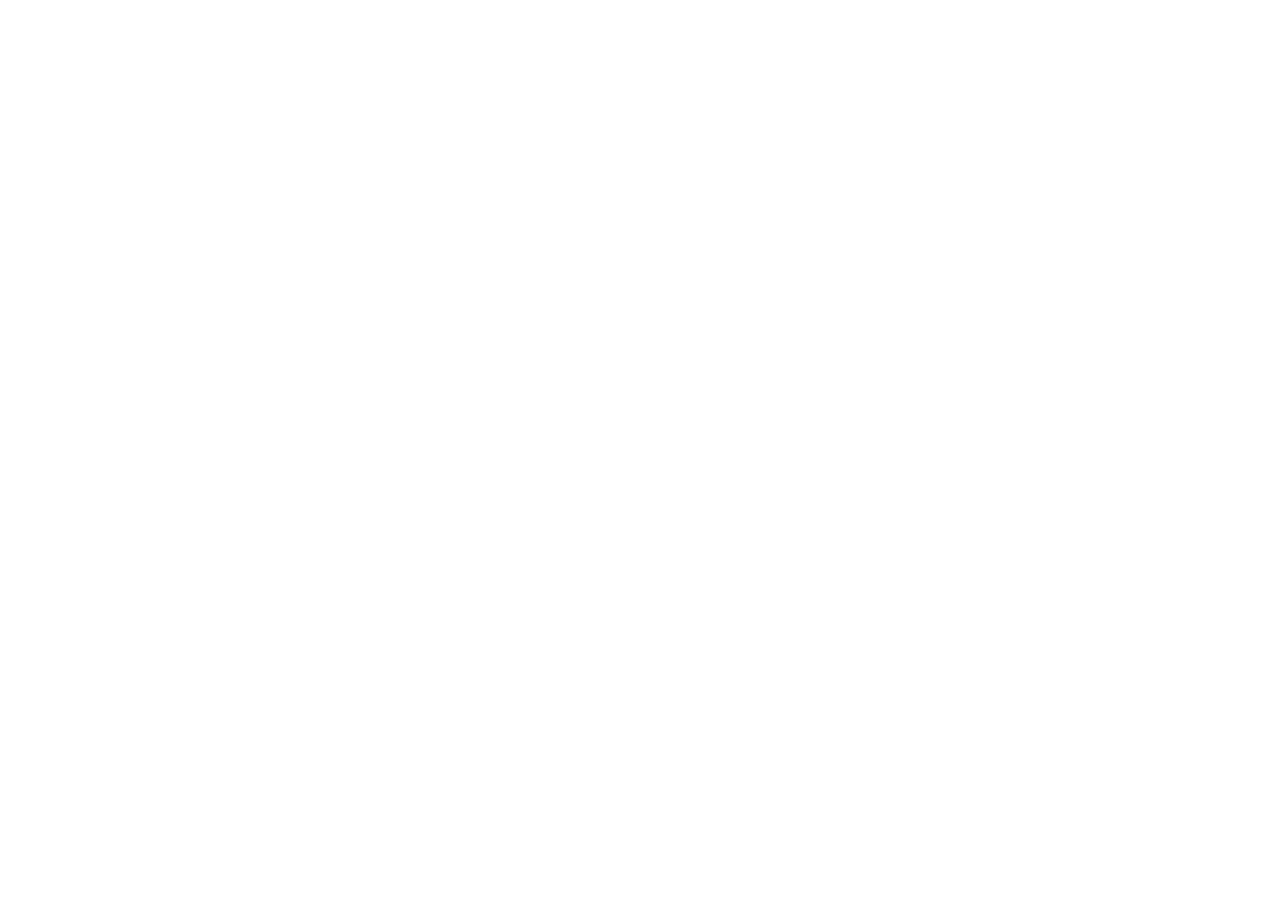
==== Pagina de receitas/Index.html @ 89547781 "Initial Commit" ====
<!DOCTYPE html>
<html lang="pt-BR">
<head>
    <meta charset="UTF-8">
    <meta name="viewport" content="width=device-width, initial-scale=1.0">
    <title>Pagina de Receitas</title>
</head>
<body>
    
</body>
</html>
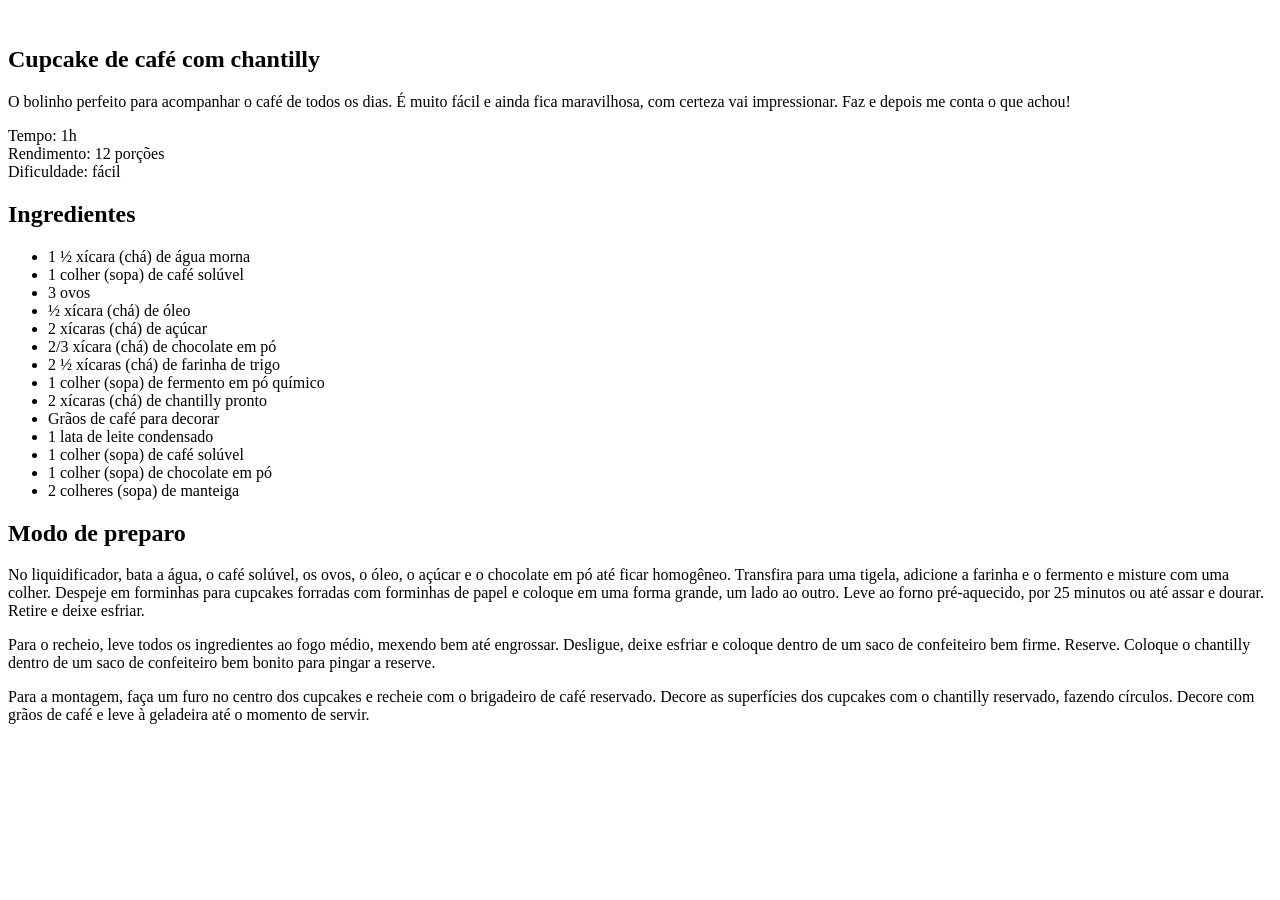
==== commit 8e1fd760: "Inicial html page" ====
--- a/Pagina de receitas/Index.html
+++ b/Pagina de receitas/Index.html
@@ -6,6 +6,44 @@
     <title>Pagina de Receitas</title>
 </head>
 <body>
+    <div id="page">
+        <img src="" alt="">
+        <main>
+            <section id="about">
+                <h1>Cupcake de café com chantilly</h1>
+                <p>O bolinho perfeito para acompanhar o café de todos os dias. É muito fácil e ainda fica maravilhosa, com certeza vai impressionar. Faz e depois me conta o que achou!</p>
+                <p>Tempo: 1h<br>Rendimento: 12 porções<br>Dificuldade: fácil</p>
+            </section>
+            <section id="ingredients">
+                <h2>Ingredientes</h2>
+                <ul>
+                    <li>1 ½ xícara (chá) de água morna</li>
+                    <li>1 colher (sopa) de café solúvel</li>
+                    <li>3 ovos</li>
+                    <li>½ xícara (chá) de óleo</li>
+                    <li>2 xícaras (chá) de açúcar</li>
+                    <li>2/3 xícara (chá) de chocolate em pó</li>
+                    <li>2 ½ xícaras (chá) de farinha de trigo</li>
+                    <li>1 colher (sopa) de fermento em pó químico</li>
+                    <li>2 xícaras (chá) de chantilly pronto</li>
+                    <li>Grãos de café para decorar</li>
+                    <li>1 lata de leite condensado</li>
+                    <li>1 colher (sopa) de café solúvel</li>
+                    <li>1 colher (sopa) de chocolate em pó</li>
+                    <li>2 colheres (sopa) de manteiga</li>
+                </ul>
+            </section>
+            <section id="preparation">
+                <h2>Modo de preparo</h2>
+                <p>No liquidificador, bata a água, o café solúvel, os ovos, o óleo, o açúcar e o chocolate em pó até ficar homogêneo. Transfira para uma tigela, adicione a farinha e o fermento e misture com uma colher. Despeje em forminhas para cupcakes forradas com forminhas de papel e coloque em uma forma grande, um lado ao outro. Leve ao forno pré-aquecido, por 25 minutos ou até assar e dourar. Retire e deixe esfriar.</p>
+                <p>Para o recheio, leve todos os ingredientes ao fogo médio, mexendo bem até engrossar. Desligue, deixe esfriar e coloque dentro de um saco de confeiteiro bem firme. Reserve. Coloque o chantilly dentro de um saco de confeiteiro bem bonito para pingar a reserve.</p>
+                <p>Para a montagem, faça um furo no centro dos cupcakes e recheie com o brigadeiro de café reservado. Decore as superfícies dos cupcakes com o chantilly reservado, fazendo círculos. Decore com grãos de café e leve à geladeira até o momento de servir.</p>
+            </section>
+        </main>
+
+
+
+    </div>
     
 </body>
 </html>
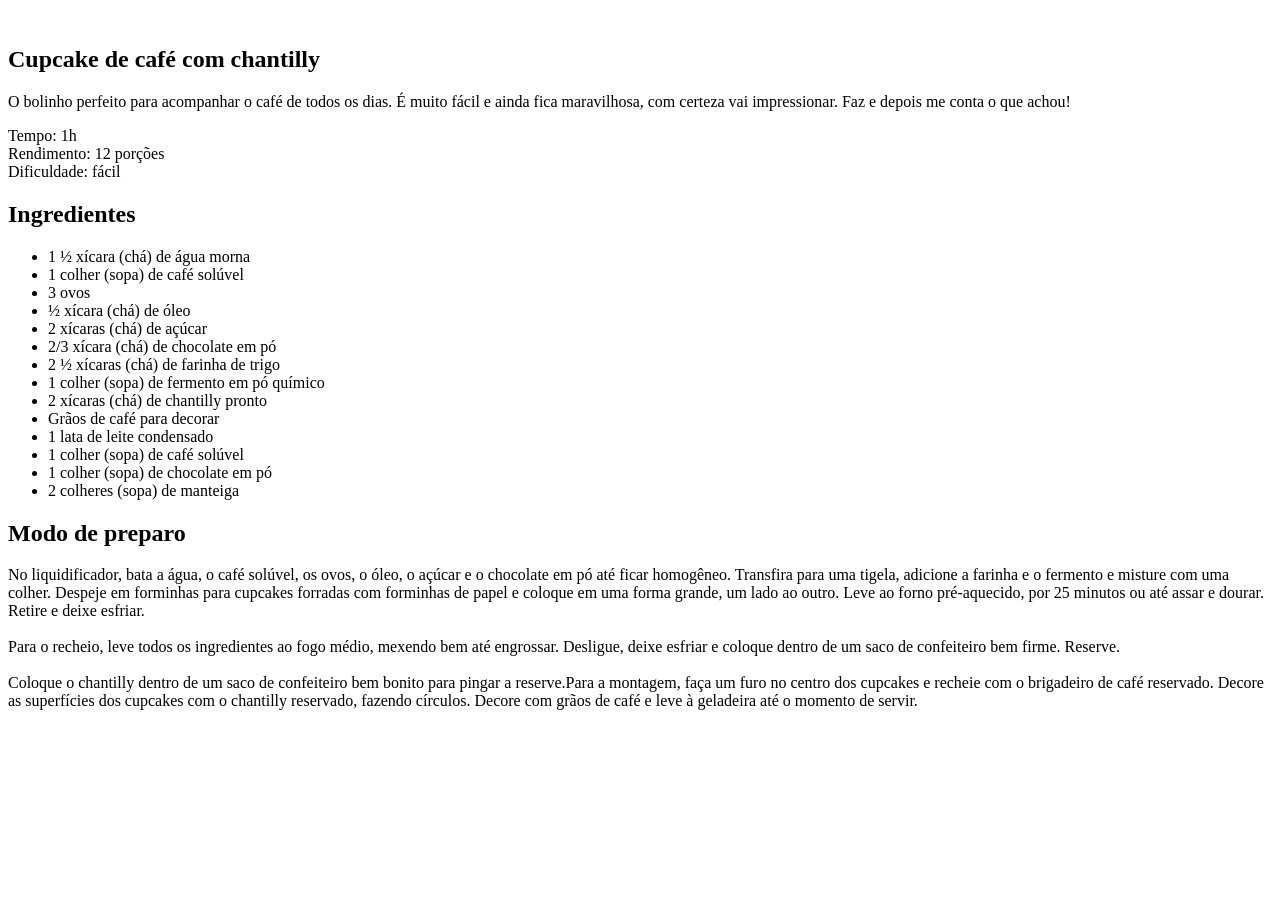
==== commit 99e4c146: "Observation e comment" ====
--- a/Pagina de receitas/Index.html
+++ b/Pagina de receitas/Index.html
@@ -17,6 +17,8 @@
             <section id="ingredients">
                 <h2>Ingredientes</h2>
                 <ul>
+                    <!-- Eu posso fazer muitas listas de muitas formas usando o li*14 
+                     Ou usando o alt e shift tambem da certo-->
                     <li>1 ½ xícara (chá) de água morna</li>
                     <li>1 colher (sopa) de café solúvel</li>
                     <li>3 ovos</li>
@@ -35,9 +37,7 @@
             </section>
             <section id="preparation">
                 <h2>Modo de preparo</h2>
-                <p>No liquidificador, bata a água, o café solúvel, os ovos, o óleo, o açúcar e o chocolate em pó até ficar homogêneo. Transfira para uma tigela, adicione a farinha e o fermento e misture com uma colher. Despeje em forminhas para cupcakes forradas com forminhas de papel e coloque em uma forma grande, um lado ao outro. Leve ao forno pré-aquecido, por 25 minutos ou até assar e dourar. Retire e deixe esfriar.</p>
-                <p>Para o recheio, leve todos os ingredientes ao fogo médio, mexendo bem até engrossar. Desligue, deixe esfriar e coloque dentro de um saco de confeiteiro bem firme. Reserve. Coloque o chantilly dentro de um saco de confeiteiro bem bonito para pingar a reserve.</p>
-                <p>Para a montagem, faça um furo no centro dos cupcakes e recheie com o brigadeiro de café reservado. Decore as superfícies dos cupcakes com o chantilly reservado, fazendo círculos. Decore com grãos de café e leve à geladeira até o momento de servir.</p>
+                <p>No liquidificador, bata a água, o café solúvel, os ovos, o óleo, o açúcar e o chocolate em pó até ficar homogêneo. Transfira para uma tigela, adicione a farinha e o fermento e misture com uma colher. Despeje em forminhas para cupcakes forradas com forminhas de papel e coloque em uma forma grande, um lado ao outro. Leve ao forno pré-aquecido, por 25 minutos ou até assar e dourar. Retire e deixe esfriar. <br> <br> Para o recheio, leve todos os ingredientes ao fogo médio, mexendo bem até engrossar. Desligue, deixe esfriar e coloque dentro de um saco de confeiteiro bem firme. Reserve. <br> <br> Coloque o chantilly dentro de um saco de confeiteiro bem bonito para pingar a reserve.Para a montagem, faça um furo no centro dos cupcakes e recheie com o brigadeiro de café reservado. Decore as superfícies dos cupcakes com o chantilly reservado, fazendo círculos. Decore com grãos de café e leve à geladeira até o momento de servir.</p>
             </section>
         </main>
 
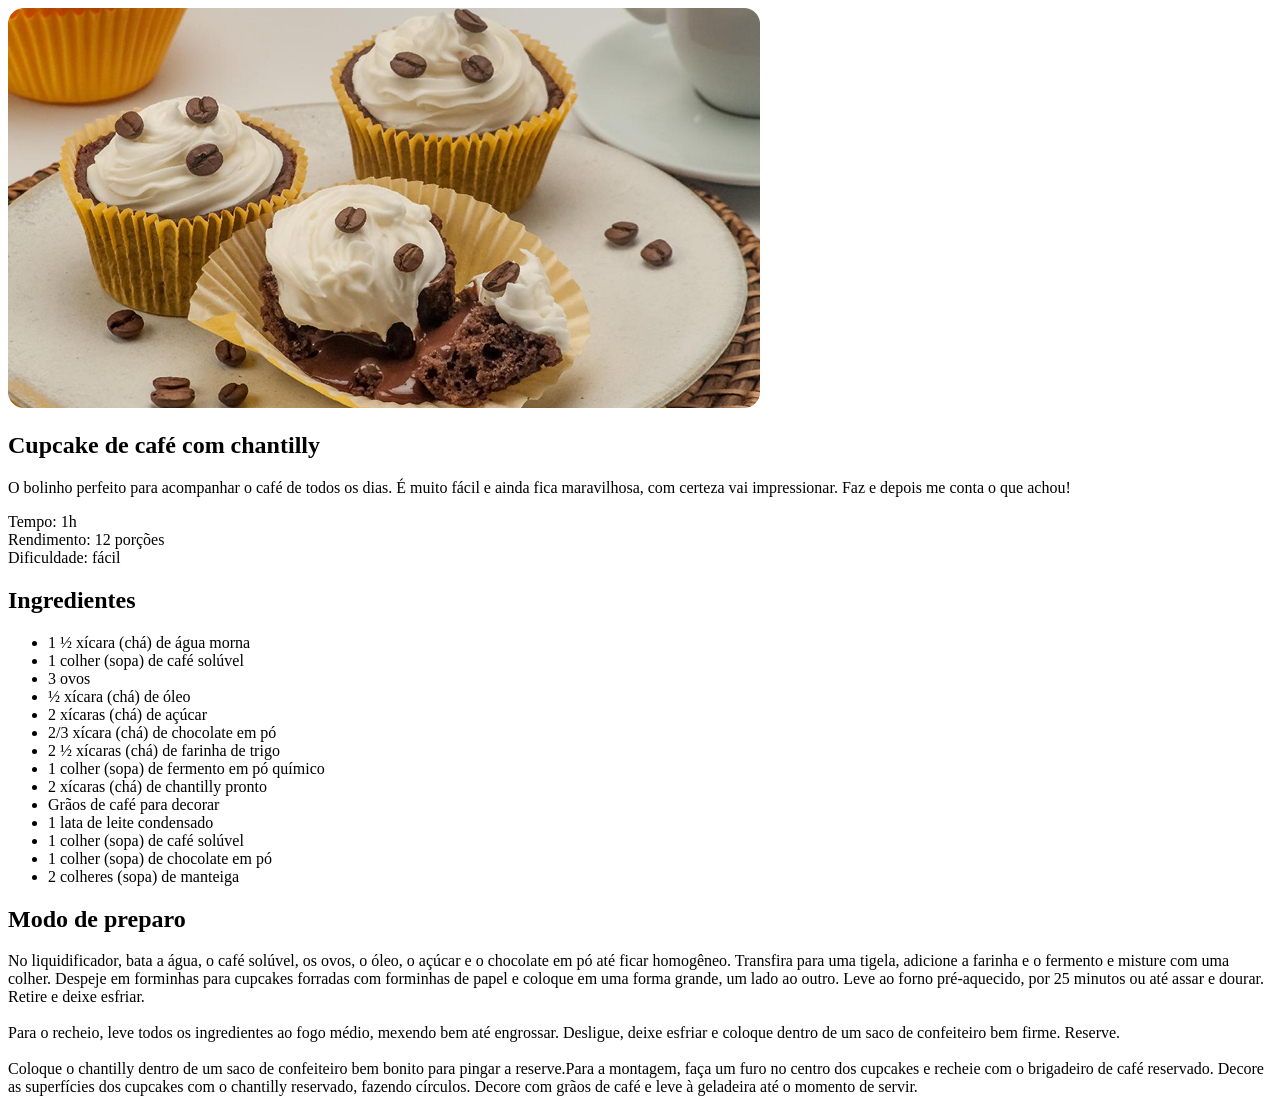
==== commit 8d6bb6fe: "Adicionando css" ====
--- a/Pagina de receitas/Index.html
+++ b/Pagina de receitas/Index.html
@@ -4,10 +4,11 @@
     <meta charset="UTF-8">
     <meta name="viewport" content="width=device-width, initial-scale=1.0">
     <title>Pagina de Receitas</title>
+    <link rel="stylesheet" href="style.css">
 </head>
 <body>
     <div id="page">
-        <img src="" alt="">
+        <img src="./assets/main-image.jpg" alt="Imagem do prato pronto">
         <main>
             <section id="about">
                 <h1>Cupcake de café com chantilly</h1>
--- a/Pagina de receitas/style.css
+++ b/Pagina de receitas/style.css
@@ -0,0 +1,6 @@
+ background-image: url(assets/bg-image.jpg);
+background-size: cover;
+
+{ img
+   border-radius: 16px;
+   box-shadow: 0 4px 8px rgba(0, 0, 0, 0.2);
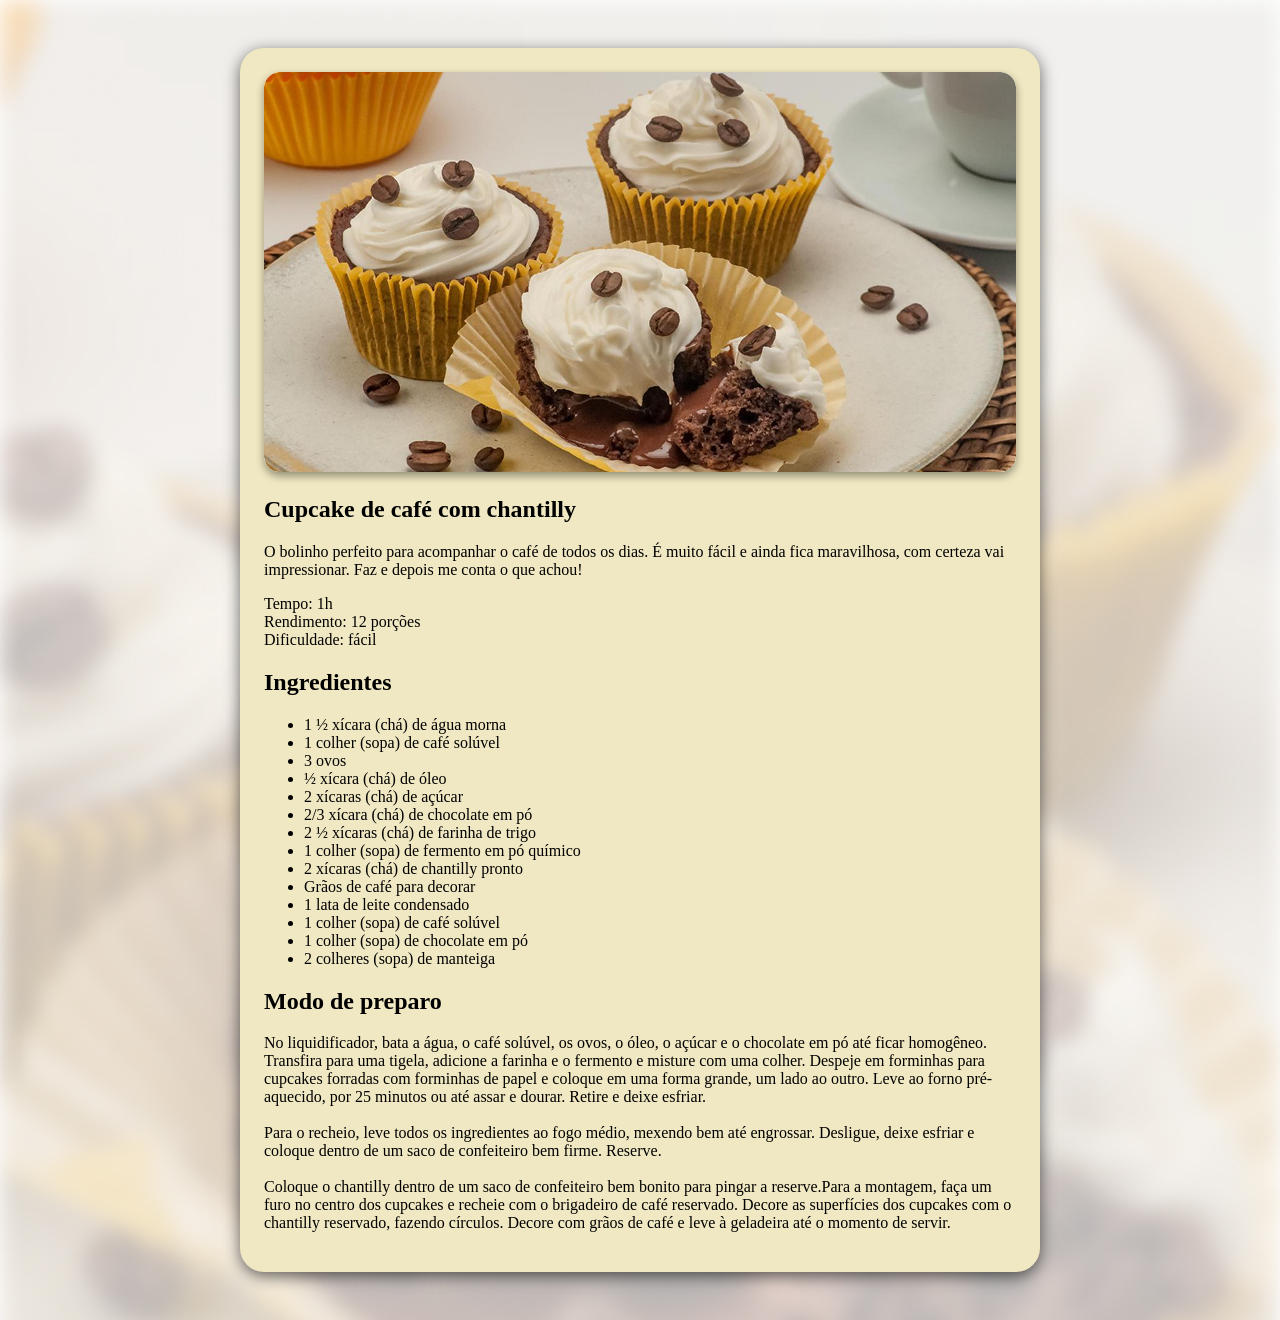
==== commit b15e3e87: "Alterei detalhes no css e coloquei imagen de fundo e uma box na page centralizada" ====
--- a/Pagina de receitas/Index.html
+++ b/Pagina de receitas/Index.html
@@ -8,7 +8,7 @@
 </head>
 <body>
     <div id="page">
-        <img src="./assets/main-image.jpg" alt="Imagem do prato pronto">
+        <img id="img"src="./assets/main-image.jpg" alt="Imagem do prato pronto">
         <main>
             <section id="about">
                 <h1>Cupcake de café com chantilly</h1>
--- a/Pagina de receitas/style.css
+++ b/Pagina de receitas/style.css
@@ -1,6 +1,18 @@
- background-image: url(assets/bg-image.jpg);
-background-size: cover;
+body {
+   background-image: url(assets/bg-image.jpg);
+   background-size: cover;
+}
+#page {
+   background-color: #F0E8C2;
+   box-sizing: border-box;
+   width: 800px;
+   padding: 24px;
+   border-radius: 24px;
+   margin: 48px auto;
+   box-shadow: 0px 4px 16px rgba(0, 0, 0, 0.6) ;
+}
 
-{ img
+img {
    border-radius: 16px;
-   box-shadow: 0 4px 8px rgba(0, 0, 0, 0.2);+   box-shadow: 0px 4px 8px rgba(0, 0, 0, 0.4);
+}
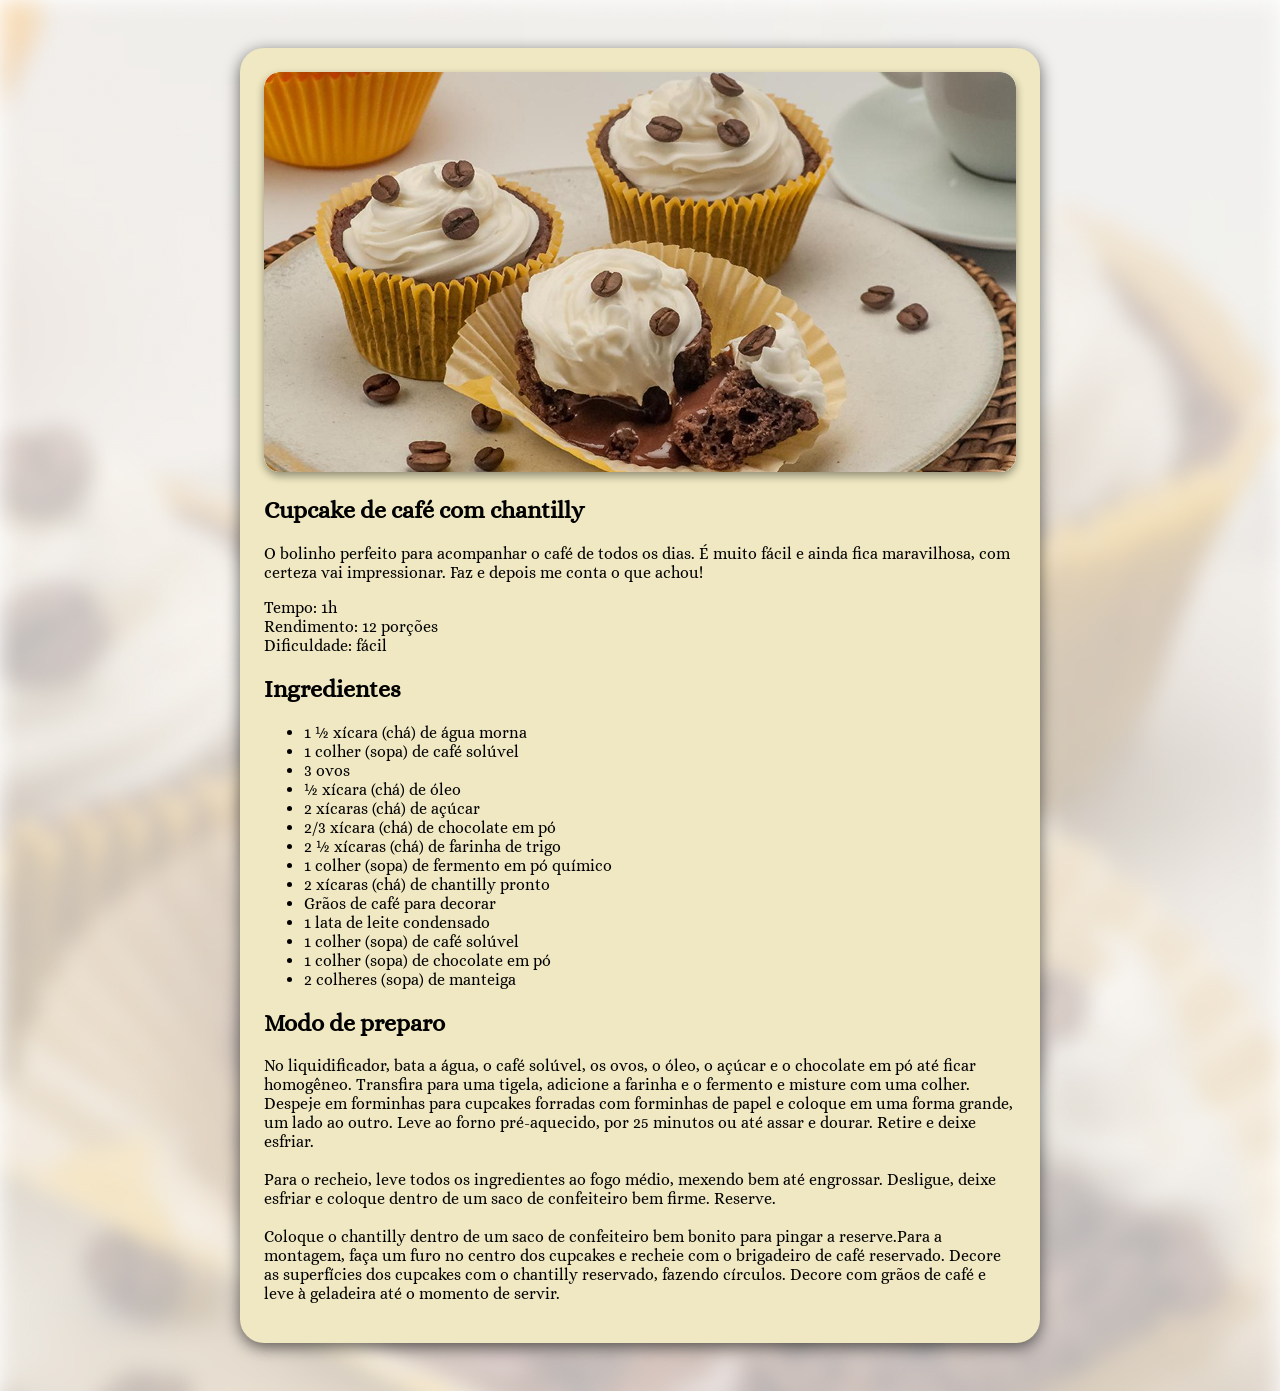
==== commit 44ab85e3: "Adicionei a fonte alice" ====
--- a/Pagina de receitas/Index.html
+++ b/Pagina de receitas/Index.html
@@ -5,6 +5,9 @@
     <meta name="viewport" content="width=device-width, initial-scale=1.0">
     <title>Pagina de Receitas</title>
     <link rel="stylesheet" href="style.css">
+    <link rel="preconnect" href="https://fonts.googleapis.com">
+    <link rel="preconnect" href="https://fonts.gstatic.com" crossorigin>
+    <link href="https://fonts.googleapis.com/css2?family=Alice&display=swap" rel="stylesheet"> 
 </head>
 <body>
     <div id="page">
--- a/Pagina de receitas/style.css
+++ b/Pagina de receitas/style.css
@@ -1,3 +1,6 @@
+:root {
+    font-family: "Alice", serif;
+}
 body {
    background-image: url(assets/bg-image.jpg);
    background-size: cover;
